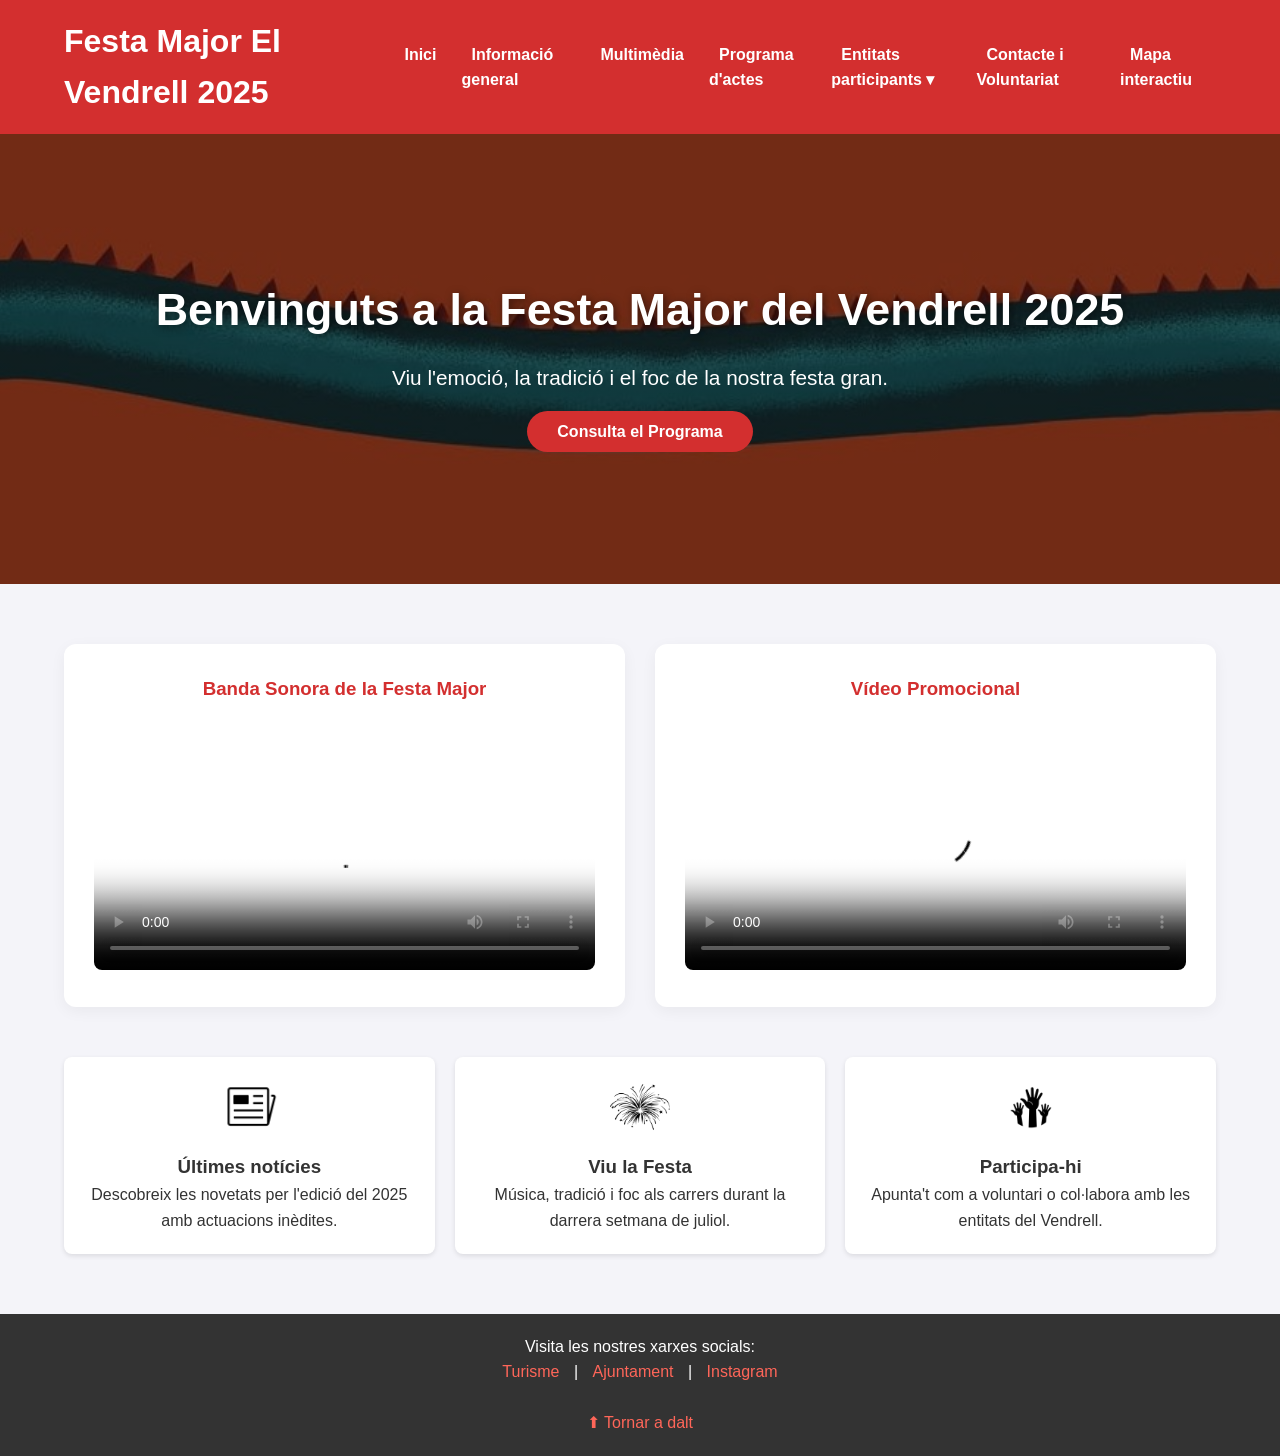
==== index.html @ eaa2d78e "first commit" ====
<!DOCTYPE html>
<html lang="ca">
<head>
    <meta charset="UTF-8">
    <meta name="viewport" content="width=device-width, initial-scale=1.0">
    <title>Festa Major El Vendrell 2025 - Inici</title>
    <link rel="stylesheet" href="css/styles.css">
</head>
<body>

    <header>
        <h1><a href="index.html">Festa Major El Vendrell 2025</a></h1>
        
        <nav>
            <ul>
                <li><a href="index.html">Inici</a></li>
                <li><a href="informacio.html">Informació general</a></li>
                <li><a href="multimedia.html">Multimèdia</a></li>
                <li><a href="programa.html">Programa d'actes</a></li>
                
                <li class="dropdown">
                    <span class="dropdown-text">Entitats participants ▾</span>
                    <ul class="dropdown-content">
                        <li><a href="grups_de_foc.html">Grups de foc</a></li>
                        <li><span class="disabled-link">Seguici popular</span></li>
                        <li><span class="disabled-link">Música</span></li>
                    </ul>
                </li>
                
                <li><a href="contacte.html">Contacte i Voluntariat</a></li>
                <li><a href="mapes.html">Mapa interactiu</a></li>
            </ul>
        </nav>
    </header>

<main>
        <section class="hero">
            <div class="hero-content">
                <h2>Benvinguts a la Festa Major del Vendrell 2025</h2>
                <p>Viu l'emoció, la tradició i el foc de la nostra festa gran.</p>
                <a href="programa.html" class="btn-hero">Consulta el Programa</a>
            </div>
        </section>

        <div class="container">
            <section class="multimedia-home">
                <div class="audio-player-card">
                    <h3>Banda Sonora de la Festa Major</h3>
                    <div class="video-container-mini">
                        <video controls poster="imatge-presentacio.jpg">
                            <source src="videos/5760_video.mp4" type="video/mp4">
                            El teu navegador no suporta el format de vídeo.
                        </video>
                    </div>
    
                </div>

                <div class="video-home-card">
                    <h3>Vídeo Promocional</h3>
                    <div class="video-container-mini">
                        <video controls poster="imatge-presentacio.jpg">
                            <source src="videos/Promo_Festa_Major_Vendrell_2025.mp4" type="video/mp4">
                            El teu navegador no suporta el format de vídeo.
                        </video>
                    </div>
                </div>
            </section>

            <div class="grid-home">
                <div class="card">
                    <img src="images/diari.png" alt="Notícies" class="icona-targeta">
                    <h3>Últimes notícies</h3>
                    <p>Descobreix les novetats per l'edició del 2025 amb actuacions inèdites.</p>
                </div>
                <div class="card">
                    <img src="images/focs_artificials.png" alt="Festa" class="icona-targeta">
                    <h3>Viu la Festa</h3>
                    <p>Música, tradició i foc als carrers durant la darrera setmana de juliol.</p>
                </div>
                <div class="card">
                    <img src="images/voluntari.png" alt="Participa" class="icona-targeta">
                    <h3>Participa-hi</h3>
                    <p>Apunta't com a voluntari o col·labora amb les entitats del Vendrell.</p>
                </div>
            </div>
        </div>
    </main>

    <footer id="footer">
        <p>Visita les nostres xarxes socials:</p>
        <div class="footer-links">
            <a href="https://www.elvendrellturisme.com/">Turisme</a> | <a href="https://www.elvendrell.net/">Ajuntament</a> | <a href="https://www.instagram.com/fmelvendrell/">Instagram</a>
        </div>
        <br>
        <a href="#" class="back-to-top">⬆ Tornar a dalt</a>
    </footer>

</body>
</html>
---- css/styles.css ----
/* ==========================================================================
   FITXER D'ESTILS PRINCIPAL (styles.css)
   Aquest fitxer conté tot el disseny de la pàgina web de la Festa Major.
   S'ha dividit en variables, estils generals, elements comuns (capçalera/peu)
   i els layouts específics (Grid-View) de cada pàgina.
   ========================================================================== */

/* 1. VARIABLES GLOBALS */
/* Ens permeten definir colors i mides un cop i reutilitzar-los. Així és més fàcil fer canvis de disseny globals. */
:root {
    --color-fons: #f4f4f9; /* Color gris clar per al fons general */
    --color-text: #333333; /* Color fosc per al text per a una bona lectura */
    --color-primari: #d32f2f; /* Vermell festiu per destacar elements (capçalera, botons) */
    --color-secundari: #ff6659; /* Vermell més clar per efectes hover (quan el ratolí passa per sobre) */
    --color-blanc: #ffffff;
    --font-principal: 'Arial', sans-serif; /* Tipografia principal llegible */
}

/* 2. RESET I ESTILS BASE */
/* Resetejem els marges per defecte dels navegadors perquè el nostre disseny sigui igual a tot arreu */
* {
    margin: 0;
    padding: 0;
    box-sizing: border-box; /* Assegura que el padding no augmenti l'amplada total de l'element */
}

body {
    font-family: var(--font-principal);
    background-color: var(--color-fons);
    color: var(--color-text);
    line-height: 1.6; /* Interlineat per facilitar la lectura */
}

/* 3. ELEMENTS COMUNS: CAPÇALERA (HEADER) I NAVEGACIÓ */
header {
    background-color: var(--color-primari);
    color: var(--color-blanc);
    padding: 1rem 5%; /* Espai interior dalt/baix i als costats */
    display: flex; /* Utilitzem Flexbox per alinear el logo i el menú horizontalment */
    justify-content: space-between; /* Separem el logo (esquerra) del menú (dreta) */
    align-items: center; /* Centrem verticalment els elements */
}

header h1 a {
    color: var(--color-blanc);
    text-decoration: none; /* Traiem el subratllat del logo-enllaç */
}

nav ul {
    list-style: none; /* Traiem els punts de la llista del menú */
    display: flex; /* Posem els elements del menú en línia horitzontal */
    gap: 15px; /* Espai entre els diferents enllaços del menú */
}

nav ul li a {
    color: var(--color-blanc);
    text-decoration: none;
    font-weight: bold;
    padding: 10px;
    transition: background 0.3s; /* Animació suau en canviar el color de fons */
}

nav ul li a:hover {
    background-color: var(--color-secundari); /* Canvi de color en passar el ratolí */
    border-radius: 5px; /* Vores arrodonides per a l'efecte hover */
}

/* 3.1. MENÚ DESPLEGABLE (DROPDOWN) PER "ENTITATS" */
.dropdown {
    position: relative; /* Necessari per posicionar el submenú en relació a aquest element pare */
}

.dropdown-text {
    cursor: pointer; /* Canvia el cursor a la "maneta" per indicar que es pot interactuar */
    font-weight: bold;
    padding: 10px;
}

.dropdown-content {
    display: none; /* Ocultem el submenú per defecte */
    position: absolute; /* El traiem del flux normal perquè floti per sota de l'element pare */
    top: 100%; /* El col·loquem just sota del text de la capçalera */
    left: 0;
    background-color: var(--color-blanc);
    min-width: 180px; /* Amplada mínima del submenú */
    box-shadow: 0px 8px 16px rgba(0,0,0,0.2); /* Ombra per donar profunditat */
    flex-direction: column; /* Posem els subapartats en columna vertical */
    z-index: 100; /* Ens assegurem que el submenú es mostri per sobre de la resta del contingut */
}

/* Quan passem el cursor sobre l'element '.dropdown', canviem el display del submenú a flex per mostrar-lo */
.dropdown:hover .dropdown-content {
    display: flex; 
}

.dropdown-content li {
    padding: 10px;
    border-bottom: 1px solid #ddd; /* Línia separadora entre subapartats */
}

.dropdown-content li a {
    color: var(--color-text); /* El text dels subapartats serà fosc */
}

.dropdown-content li a:hover {
    background-color: var(--color-fons);
    color: var(--color-primari);
}

.disabled-link {
    color: gray; /* Els apartats on no es pot clicar (Seguici, Música) seran grisos */
    cursor: not-allowed; /* Símbol de prohibit per indicar que no és un enllaç actiu */
}

/* 4. ELEMENTS COMUNS: PEU DE PÀGINA (FOOTER) */
footer {
    background-color: var(--color-text);
    color: var(--color-blanc);
    text-align: center; /* Centrem el contingut del footer */
    padding: 20px;
    margin-top: 40px; /* Espai per separar el footer del contingut de dalt */
}

.footer-links a, .back-to-top {
    color: var(--color-secundari);
    text-decoration: none;
    margin: 0 10px;
}

/* 5. DISSENY RESPONSIVE (MEDIA QUERIES) I GRID-VIEWS ESPECÍFICS PER A CADA PÀGINA */

/* Contenidor global per donar marges a tot el contingut de les pàgines */
.container {
    padding: 20px 5%;
}

/* Totes les graelles comencen dissenyades per a MÒBIL (1 columna) */
.grid-home, .grid-info, .grid-media, .grid-foc, .grid-mapes {
    display: grid; /* Activem el sistema Grid */
    grid-template-columns: 1fr; /* A mòbil, tot ocupa 1 sola columna que agafa tot l'espai (1 franja) */
    gap: 20px; /* Espai entre files/columnes */
    margin-top: 20px;
}

/* Estructura específica d'iframes per centrar-los */
.iframe-container {
    display: flex;
    justify-content: center; /* Centra horitzontalment */
    margin-top: 20px;
    width: 100%;
}

iframe {
    max-width: 100%; /* Assegura que iframes no sobresurtin de la pantalla a mòbil */
    border: none; /* Elimina la vora per defecte */
}

/* Components individuals dins les graelles */
.card {
    background-color: var(--color-blanc);
    padding: 20px;
    border-radius: 8px; /* Cantons arrodonits */
    box-shadow: 0 2px 5px rgba(0,0,0,0.1);
}
.card img {
    width: 100%; /* Les imatges ocupen tot l'ample de la seva caixa */
    border-radius: 5px;
    margin-top: 10px;
}

/* PUNT DE RUPTURA 1: TAULETES (Mínim 768px) */
/* Quan la pantalla és igual o més gran de 768px, apliquem aquestes regles */
@media (min-width: 768px) {
    
    /* Pàgina Informació: Passem a 2 columnes (una petita d'1fr i una gran de 2fr) */
    .grid-info {
        grid-template-columns: 1fr 2fr; 
    }

    /* Pàgina Multimèdia: Passem a 2 columnes per encabir millor les fotos */
    .grid-media {
        grid-template-columns: repeat(2, 1fr);
    }
    
    /* El menú de navegació de la capçalera segueix bé per tauletes, no cal modificar-lo gaire, però podríem ajustar espais */
}

/* PUNT DE RUPTURA 2: ESCRIPTORI (Mínim 1024px) */
/* Quan la pantalla és igual o més gran de 1024px, aprofitem l'espai complet */
@media (min-width: 1024px) {
    
    /* Pàgina Home: Presentació gran dalt i 3 seccions a baix */
    .grid-home {
        grid-template-columns: repeat(3, 1fr); /* 3 columnes idèntiques */
    }

    /* Pàgina Multimèdia: Graella completa de 4 columnes d'imatges */
    .grid-media {
        grid-template-columns: repeat(4, 1fr);
    }

    /* Pàgina Entitats (Grups de Foc): 3 columnes per a les 3 entitats */
    .grid-foc {
        grid-template-columns: repeat(3, 1fr);
    }

    /* Pàgina Mapes: Layout amb barra lateral (sidebar). Una secció principal gran (3 parts) i una barra lateral (1 part) */
    .grid-mapes {
        grid-template-columns: 3fr 1fr;
    }
}

/* Comportament del menú en dispositius molt petits (mòbils inferiors a 600px) */
@media (max-width: 600px) {
    header {
        flex-direction: column; /* Apilem el logo i el menú verticalment en mòbils */
        text-align: center;
    }
    nav ul {
        flex-direction: column; /* El menú es torna vertical */
        width: 100%;
        margin-top: 15px;
    }
    .dropdown-content {
        position: static; /* El submenú empeny el contingut cap a baix, no flota per sobre */
        box-shadow: none; /* Traiem l'ombra per netejar el disseny */
    }
}

/* ==========================================================================
   AJUSTOS PER AL PEU DE PÀGINA FIX A BAIX I VÍDEO
   ========================================================================== */

/* Modifiquem el body per utilitzar Flexbox vertical */
body {
    display: flex;
    flex-direction: column;
    min-height: 100vh; /* El cos ocuparà com a mínim tota l'alçada de la finestra */
    margin: 0;
}

/* El main s'estendrà per ocupar tot l'espai disponible */
main {
    flex: 1; 
}

/* Estils per al contenidor del vídeo */
.video-container {
    max-width: 1200px;
    margin: 20px auto;
    padding: 0 5%;
    text-align: center;
}

.video-container video, 
.video-container iframe {
    width: 100%;
    height: auto;
    aspect-ratio: 16 / 9; /* Manté la proporció panoràmica */
    border-radius: 8px;
    box-shadow: 0 4px 10px rgba(0,0,0,0.2);
}

/* ==========================================================================
   MODIFICACIONS PER A LES TARGETES DE L'INICI
   ========================================================================== */

/* 1. Centrar el text només a les targetes de la pàgina principal */
.grid-home .card {
    text-align: center;
}

/* 2. Donar un format específic a les icones superiors perquè no ocupin el 100% de l'amplada */
.card img.icona-targeta {
    width: 60px; /* Pots fer aquest número més gran o més petit segons la mida que vulguis */
    height: auto;
    margin: 0 auto 15px auto; /* Aquest marge (auto als costats) és el que centra la imatge */
    display: block; /* Obligatori perquè el marge automàtic funcioni en una imatge */
    border-radius: 0; /* Traiem els cantons arrodonits per defecte si la icona ja té el seu propi format */
}

/* ==========================================================================
   ESTILS PER A LA PÀGINA D'INFORMACIÓ (EFECTE PARALLAX)
   ========================================================================== */

/* Estils per als blocs de text */
.seccio-text {
    padding: 60px 5%; /* Molt espai a dalt i a baix perquè respiri */
    background-color: var(--color-fons);
    text-align: center;
    max-width: 1200px; /* Limitem l'amplada perquè el text no es faci pesat de llegir */
    margin: 0 auto; /* Centrem el bloc de text al mig de la pantalla */
}

.seccio-text h2, .seccio-text h3 {
    margin-bottom: 20px;
    color: var(--color-primari);
}

.seccio-text p {
    margin-bottom: 15px;
    font-size: 1.1rem;
}

/* La classe "màgica" per a l'efecte de la imatge que es queda fixa */
.seccio-parallax {
    /* El truc: la imatge de fons no es mou en fer scroll */
    background-attachment: fixed;
    /* Centrem la imatge */
    background-position: center;
    /* Evitem que es repeteixi com un mosaic */
    background-repeat: no-repeat;
    /* Fem que la imatge cobreixi sempre tot l'espai sense deformar-se */
    background-size: cover;
    /* Alçada mínima perquè es vegi un bon tros d'imatge */
    min-height: 400px; 
}

/* Assignem imatges diferents a cada secció. 
   IMPORTANT: Canvia la URL per la ruta real de les teves fotos */
.fons-historia-1 {
    /* Exemple amb una foto temporal */
    background-image: url('../images/fons_ball.png'); 
}

.fons-historia-2 {
    /* Exemple amb una foto temporal */
    background-image: url('../images/fons_castells.png'); 
}

.fons-historia-3 {
    /* Exemple amb una foto temporal */
    background-image: url('../images/fons_diables.png'); 
}

/* ==========================================================================
   ESTILS PER A LA GALERIA COLLAGE (MASONRY)
   ========================================================================== */

/* Contenidor principal del collage */
.collage-galeria {
    /* Usem columnes per crear l'efecte collage fàcilment */
    column-count: 1; /* En mòbil, posem només 1 columna */
    column-gap: 15px; /* Espai horitzontal entre les columnes */
    margin-top: 30px;
}

/* Cada targeta d'imatge */
.collage-item {
    /* MOLT IMPORTANT: Evita que una imatge es talli per la meitat entre dues columnes */
    break-inside: avoid; 
    margin-bottom: 15px; /* Espai vertical entre les imatges de la mateixa columna */
    border-radius: 8px; /* Cantons arrodonits per fer-ho elegant */
    overflow: hidden; 
    box-shadow: 0 4px 8px rgba(0,0,0,0.15); /* Una ombra suau per donar profunditat */
    
    /* Afegim un petit efecte d'animació per fer-ho més modern */
    transition: transform 0.3s ease, box-shadow 0.3s ease;
}

/* Efecte en passar el ratolí per sobre la foto */
.collage-item:hover {
    transform: scale(1.03); /* La imatge es fa una miqueta més gran */
    box-shadow: 0 8px 16px rgba(0,0,0,0.3); /* L'ombra es fa més gran per donar sensació de flotar */
    cursor: pointer;
}

/* Assegurem que la imatge encaixa perfectament a la seva targeta */
.collage-item img {
    width: 100%;
    height: auto;
    display: block; /* Elimina un petit marge inferior que posen els navegadors per defecte */
}

/* Punts de ruptura (Responsive) per afegir columnes a pantalles més grans */

@media (min-width: 600px) {
    .collage-galeria {
        column-count: 2; /* 2 columnes a tauletes */
    }
}

@media (min-width: 1024px) {
    .collage-galeria {
        column-count: 3; /* 3 columnes en ordinadors d'escriptori */
    }
}

@media (min-width: 1400px) {
    .collage-galeria {
        column-count: 4; /* 4 columnes en pantalles panoràmiques molt grans */
    }
}

/* ==========================================================================
   EFECTE LIGHTBOX (AMPLIAR IMATGES SENSE JAVASCRIPT)
   ========================================================================== */

/* L'enllaç fosc que ocupa tota la pantalla, ocult per defecte */
.lightbox {
    display: none; /* Amagat per defecte */
    position: fixed; /* Es queda fix a la pantalla encara que facis scroll */
    z-index: 1000; /* Ens assegurem que quedi per sobre de la capçalera i la resta */
    top: 0; 
    left: 0; 
    width: 100%; 
    height: 100%;
    background-color: rgba(0, 0, 0, 0.85); /* Fons negre semitransparent */
}

/* EL TRUC MÀGIC: Quan l'ID de l'element coincideix amb la URL (ex: #img1), es mostra */
.lightbox:target {
    display: flex; /* Activem flexbox per centrar-ho fàcilment */
    justify-content: center; /* Centrem horitzontalment */
    align-items: center; /* Centrem verticalment */
}

/* La imatge ampliada a dins del lightbox */
.lightbox img {
    max-width: 90%; /* Que no toqui les vores laterals de la pantalla */
    max-height: 90vh; /* Que no toqui dalt ni baix (vh = viewport height) */
    box-shadow: 0 0 25px rgba(0,0,0,0.8); /* Ombra pronunciada */
    border-radius: 5px;
    border: 3px solid white; /* Un marc blanc prim com les fotos antigues */
    cursor: zoom-out; /* Canvia el cursor a una lupa amb un signe menys per indicar que es tancarà */
}

/* Evitem que l'enllaç de la foto petita mostri el subratllat blau per defecte */
.collage-item a {
    display: block;
    text-decoration: none;
}

/* ==========================================================================
   SISTEMA DE CARPETES (CSS TABS HACK)
   ========================================================================== */

/* 1. Amaguem els controls rodons per defecte de l'HTML */
input[name="dia-festa"] {
    display: none;
}

/* 2. Graella per a les carpetes */
.carpetes-container {
    display: grid;
    /* Això fa que les carpetes s'adaptin a la pantalla de 1 a 4 columnes automàticament */
    grid-template-columns: repeat(auto-fit, minmax(200px, 1fr));
    gap: 15px;
    margin-bottom: 40px;
}

/* 3. Disseny individual de cada carpeta */
.carpeta {
    position: relative;
    display: flex;
    align-items: center;
    justify-content: center;
    height: 120px;
    background-size: cover;
    background-position: center;
    border-radius: 10px;
    color: white;
    text-align: center;
    cursor: pointer;
    overflow: hidden;
    transition: transform 0.3s ease, box-shadow 0.3s ease;
    box-shadow: 0 4px 6px rgba(0,0,0,0.1);
}

/* Filtre fosc sobre la imatge de la carpeta perquè el títol es llegeixi bé */
.carpeta::before {
    content: "";
    position: absolute;
    top: 0; left: 0; right: 0; bottom: 0;
    background-color: rgba(0, 0, 0, 0.5); /* Canvia el 0.5 a més alt per fer-ho més fosc */
    transition: background-color 0.3s;
}

.carpeta h3 {
    position: relative; /* Posem el text per sobre del filtre fosc */
    z-index: 1;
    text-shadow: 1px 1px 3px black;
    pointer-events: none; /* Evita errors al clicar el text en lloc de la carpeta */
}

/* Efecte en passar el ratolí */
.carpeta:hover {
    transform: translateY(-5px);
    box-shadow: 0 8px 15px rgba(0,0,0,0.2);
}
.carpeta:hover::before {
    background-color: rgba(0, 0, 0, 0.3); /* S'aclareix una mica en fer hover */
}

/* 4. Assignar la imatge de fons de cada carpeta (canvia les rutes per les teves fotos) */
.fons-jaume  { background-image: url('../images/jaume/jaume_1.jpg'); }
.fons-anna   { background-image: url('../images/anna/anna_1.jpg'); }
.fons-anneta { background-image: url('../images/anneta/anneta_1.jpg'); }
.fons-gos    { background-image: url('../images/gos/gos_1.jpg'); }

/* 5. LÒGICA VISUAL: Com reacciona la carpeta seleccionada */
#tab-jaume:checked ~ .carpetes-container .fons-jaume,
#tab-anna:checked ~ .carpetes-container .fons-anna,
#tab-anneta:checked ~ .carpetes-container .fons-anneta,
#tab-gos:checked ~ .carpetes-container .fons-gos {
    border: 4px solid var(--color-primari); /* Marc vermell indicant que està oberta */
    transform: scale(1.03); /* Es fa una mica més gran */
    box-shadow: 0 10px 20px rgba(0,0,0,0.3);
}

/* ==========================================================================
   LÒGICA DE LES GALERIES
   ========================================================================== */

/* Amaguem totes les galeries per defecte */
.galeria-content {
    display: none; 
    /* Petita animació d'aparició (fade-in) */
    animation: fadeIn 0.5s ease-in-out; 
}

@keyframes fadeIn {
    from { opacity: 0; transform: translateY(10px); }
    to { opacity: 1; transform: translateY(0); }
}

/* LÒGICA FUNCIONAL: Quan un botó està marcat, mostrem el seu contingut */
#tab-jaume:checked ~ .galeries-wrapper #content-jaume,
#tab-anna:checked ~ .galeries-wrapper #content-anna,
#tab-anneta:checked ~ .galeries-wrapper #content-anneta,
#tab-gos:checked ~ .galeries-wrapper #content-gos {
    display: block; 
}

/* ==========================================================================
   ESTILS PÀGINA PROGRAMA (ESTÈTICA PROFESSIONAL)
   ========================================================================== */

.programa-intro {
    text-align: center;
    margin-bottom: 50px;
    max-width: 700px;
    margin-left: auto;
    margin-right: auto;
}

.programa-intro h2 {
    font-size: 2.5rem;
    color: var(--color-primari);
    margin-bottom: 10px;
}

/* Disseny de la targeta de descàrrega */
.download-section {
    margin-bottom: 60px;
}

.download-card {
    background-color: white;
    border-left: 6px solid var(--color-primari);
    padding: 35px;
    border-radius: 12px;
    display: flex;
    justify-content: space-between;
    align-items: center;
    box-shadow: 0 10px 30px rgba(0,0,0,0.08);
    transition: transform 0.3s ease;
}

.download-card:hover {
    transform: translateY(-5px);
}

.download-text h3 {
    margin-bottom: 8px;
    color: var(--color-text);
}

.download-text p {
    color: #666;
    max-width: 500px;
}

/* Botó de descàrrega professional */
.btn-download {
    background-color: var(--color-primari);
    color: white !important;
    padding: 18px 30px;
    text-decoration: none;
    border-radius: 50px;
    font-weight: bold;
    display: flex;
    align-items: center;
    gap: 12px;
    transition: all 0.3s ease;
    box-shadow: 0 4px 15px rgba(211, 47, 47, 0.3);
}

.btn-download:hover {
    background-color: var(--color-secundari);
    transform: scale(1.05);
    box-shadow: 0 6px 20px rgba(211, 47, 47, 0.4);
}

.btn-download .icon {
    font-size: 1.4rem;
}

/* Títol de secció amb subratllat estilitzat */
.section-title {
    text-align: center;
    margin-bottom: 30px;
}

.underline {
    width: 60px;
    height: 4px;
    background-color: var(--color-primari);
    margin: 10px auto;
    border-radius: 2px;
}

.calendar-wrapper {
    background: white;
    padding: 15px;
    border-radius: 12px;
    box-shadow: 0 5px 20px rgba(0,0,0,0.05);
}

/* Adaptabilitat per a mòbils */
@media (max-width: 768px) {
    .download-card {
        flex-direction: column;
        text-align: center;
        gap: 25px;
        padding: 30px 20px;
    }
    
    .programa-intro h2 {
        font-size: 2rem;
    }
}

/* ==========================================================================
   ESTILS GRUPS DE FOC (10 BÈSTIES)
   ========================================================================== */

.foc-header {
    text-align: center;
    margin-bottom: 40px;
}

.foc-header h2 {
    font-size: 2.2rem;
    color: var(--color-primari);
}

/* Graella adaptativa professional */
.grid-foc-professional {
    display: grid;
    grid-template-columns: repeat(auto-fill, minmax(280px, 1fr));
    gap: 30px;
    max-width: 1200px;
    margin: 0 auto;
}

/* Disseny de la targeta de la bèstia */
.card-bestia {
    background: white;
    border-radius: 12px;
    overflow: hidden;
    box-shadow: 0 4px 15px rgba(0,0,0,0.05);
    transition: all 0.3s ease;
    display: flex;
    flex-direction: column;
    border: 1px solid #eee;
}

.card-bestia:hover {
    transform: translateY(-8px);
    box-shadow: 0 12px 25px rgba(211, 47, 47, 0.15);
    border-color: var(--color-primari);
}

/* Contenidor de la imatge amb zoom */
.card-img {
    height: 200px;
    overflow: hidden;
}

.card-img img {
    width: 100%;
    height: 100%;
    object-fit: cover; /* Això fa que totes les fotos encaixin perfectament sense deformar-se */
    transition: transform 0.5s ease;
}

.card-bestia:hover .card-img img {
    transform: scale(1.1);
}

/* Cos de la targeta */
.card-body {
    padding: 20px;
    text-align: center;
    flex-grow: 1;
}

.card-body h3 {
    margin-bottom: 12px;
    font-size: 1.3rem;
    color: var(--color-text);
    position: relative;
    padding-bottom: 8px;
}

.card-body h3::after {
    content: "";
    position: absolute;
    bottom: 0;
    left: 50%;
    transform: translateX(-50%);
    width: 40px;
    height: 2px;
    background-color: var(--color-primari);
}

.card-body p {
    font-size: 0.95rem;
    color: #555;
    line-height: 1.5;
}

/* Ajustos per a mòbils */
@media (max-width: 600px) {
    .grid-foc-professional {
        grid-template-columns: 1fr;
        padding: 0 10px;
    }
}

/* ==========================================================================
   ESTILS PÀGINA D'INICI PROFESSIONAL
   ========================================================================== */

/* 1. SECCIÓ HERO (Capçalera impactant) */
.hero {
    background: linear-gradient(rgba(0, 0, 0, 0.6), rgba(0, 0, 0, 0.6)), 
                url('../images/fons-hero.jpg') no-repeat center center/cover;
    height: 450px;
    display: flex;
    align-items: center;
    justify-content: center;
    text-align: center;
    color: white;
    margin-bottom: 40px;
}

.hero-content h2 {
    font-size: 2.8rem;
    margin-bottom: 15px;
    text-shadow: 2px 2px 8px rgba(0,0,0,0.5);
}

.hero-content p {
    font-size: 1.3rem;
    margin-bottom: 25px;
}

.btn-hero {
    background-color: var(--color-primari);
    color: white;
    padding: 12px 30px;
    text-decoration: none;
    border-radius: 50px;
    font-weight: bold;
    transition: background 0.3s ease;
}

.btn-hero:hover {
    background-color: var(--color-secundari);
}

/* 2. LAYOUT MULTIMÈDIA (Àudio i Vídeo de costat) */
.multimedia-home {
    display: grid;
    grid-template-columns: 1fr 1fr;
    gap: 30px;
    margin-bottom: 50px;
}

.audio-player-card, .video-home-card {
    background: white;
    padding: 30px;
    border-radius: 12px;
    box-shadow: 0 4px 15px rgba(0,0,0,0.05);
    text-align: center;
}

.audio-player-card h3, .video-home-card h3 {
    margin-bottom: 15px;
    color: var(--color-primari);
}

/* Estil del reproductor d'àudio */
audio {
    width: 100%;
    margin-top: 15px;
    filter: sepia(20%) saturate(70%) grayscale(100%) contrast(99%) invert(12%); /* Opcional: per donar-li un to més fosc i elegant */
}

.video-container-mini video {
    width: 100%;
    border-radius: 8px;
}

/* Ajustos per a mòbils */
@media (max-width: 850px) {
    .multimedia-home {
        grid-template-columns: 1fr;
    }
    .hero-content h2 {
        font-size: 2rem;
    }
}

/* ==========================================================================
   PORTADA DE L'ÀUDIO I FONS HERO
   ========================================================================== */

/* 1. Estils per a la portada de la cançó */
.audio-cover-container {
    margin-top: 20px;
    display: flex;
    justify-content: center;
}

.audio-cover {
    max-width: 200px; /* Mida recomanada per a la portada */
    width: 100%;
    height: auto;
    border-radius: 8px;
    box-shadow: 0 4px 12px rgba(0,0,0,0.15);
    transition: transform 0.3s ease;
}

.audio-cover:hover {
    transform: scale(1.05); /* Petit efecte de zoom en passar el ratolí */
}

/* 2. Secció Hero (el títol amb imatge de fons) */
/* He actualitzat aquesta part perquè puguis posar la teva imatge fàcilment */
.hero {
    /* El gradient rgba(0,0,0,0.5) serveix per enfosquir la foto i que el text blanc es llegeixi millor */
    background: linear-gradient(rgba(0, 0, 0, 0.5), rgba(0, 0, 0, 0.5)), 
                url('../images/cos_caramot.jpg') no-repeat center center/cover;
    height: 450px;
    display: flex;
    align-items: center;
    justify-content: center;
    text-align: center;
    color: white;
    margin-bottom: 40px;
}

/* ==========================================================================
   ESTILS PÀGINA CONTACTE (PROFESSIONAL)
   ========================================================================== */

.contacte-header {
    text-align: center;
    margin-bottom: 40px;
}

.contacte-header h2 {
    font-size: 2.2rem;
    color: var(--color-primari);
}

/* Graella de dues columnes per a contacte */
.grid-contacte-professional {
    display: grid;
    grid-template-columns: 1fr 1.5fr; /* La columna del formulari és una mica més ampla */
    gap: 40px;
    max-width: 1200px;
    margin: 0 auto;
}

/* Targetes de contingut */
.info-card, .form-card {
    background: white;
    padding: 35px;
    border-radius: 12px;
    box-shadow: 0 4px 15px rgba(0,0,0,0.05);
}

.info-card h3, .form-card h3 {
    color: var(--color-primari);
    margin-bottom: 20px;
    border-bottom: 2px solid #f4f4f9;
    padding-bottom: 10px;
}

/* Llista de dades de contacte */
.llista-contacte {
    list-style: none;
    padding: 0;
}

.llista-contacte li {
    display: flex;
    gap: 15px;
    margin-bottom: 25px;
    align-items: flex-start;
}

.llista-contacte .icon {
    font-size: 1.5rem;
    background: #fdf2f2;
    padding: 10px;
    border-radius: 50%;
    line-height: 1;
}

.llista-contacte a {
    color: var(--color-primari);
    text-decoration: none;
}

/* Secció xarxes socials dins la targeta */
.social-contacte {
    margin-top: 30px;
    padding-top: 20px;
    border-top: 1px solid #eee;
}

.social-icons-box {
    display: flex;
    gap: 10px;
    margin-top: 10px;
}

.social-icons-box a {
    background: var(--color-text);
    color: white;
    width: 40px;
    height: 40px;
    display: flex;
    align-items: center;
    justify-content: center;
    border-radius: 5px;
    text-decoration: none;
    font-weight: bold;
    font-size: 0.8rem;
    transition: background 0.3s;
}

.social-icons-box a:hover {
    background: var(--color-primari);
}

/* Iframe del formulari adaptat */
.iframe-container-contacte {
    margin-top: 20px;
    border-radius: 8px;
    overflow: hidden;
    border: 1px solid #eee;
}

/* Responsivitat per a tauletes i mòbils */
@media (max-width: 900px) {
    .grid-contacte-professional {
        grid-template-columns: 1fr; /* Una sola columna en pantalles petites */
    }
    
    .info-card {
        order: 2; /* Posem les dades a sota del formulari en mòbil */
    }
}
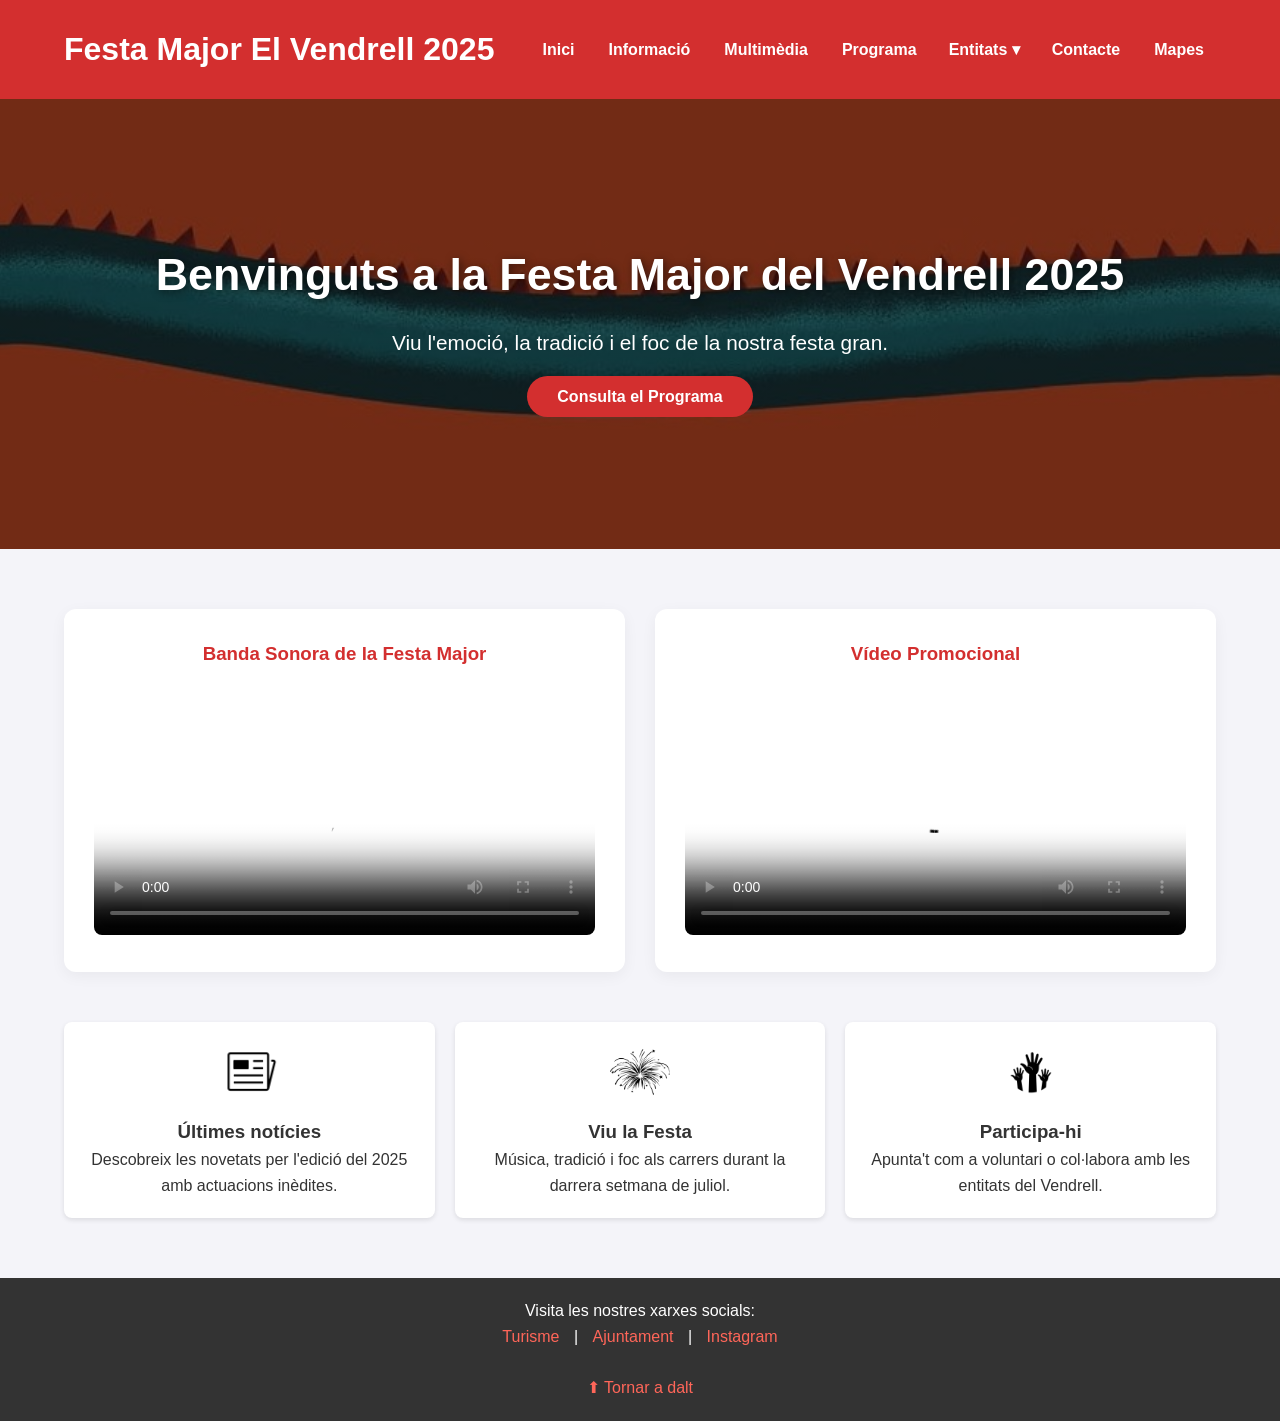
==== commit 9ce955c3: "Nova capçalera" ====
--- a/index.html
+++ b/index.html
@@ -8,30 +8,27 @@
 </head>
 <body>
 
-    <header>
-        <h1><a href="index.html">Festa Major El Vendrell 2025</a></h1>
-        
-        <nav>
-            <ul>
-                <li><a href="index.html">Inici</a></li>
-                <li><a href="informacio.html">Informació general</a></li>
-                <li><a href="multimedia.html">Multimèdia</a></li>
-                <li><a href="programa.html">Programa d'actes</a></li>
-                
-                <li class="dropdown">
-                    <span class="dropdown-text">Entitats participants ▾</span>
-                    <ul class="dropdown-content">
-                        <li><a href="grups_de_foc.html">Grups de foc</a></li>
-                        <li><span class="disabled-link">Seguici popular</span></li>
-                        <li><span class="disabled-link">Música</span></li>
-                    </ul>
-                </li>
-                
-                <li><a href="contacte.html">Contacte i Voluntariat</a></li>
-                <li><a href="mapes.html">Mapa interactiu</a></li>
-            </ul>
-        </nav>
-    </header>
+<header>
+    <h1><a href="index.html">Festa Major El Vendrell 2025</a></h1>
+    <nav>
+        <ul>
+            <li><a href="index.html">Inici</a></li>
+            <li><a href="informacio.html">Informació</a></li>
+            <li><a href="multimedia.html">Multimèdia</a></li>
+            <li><a href="programa.html">Programa</a></li>
+            <li class="dropdown">
+                <span class="dropdown-text">Entitats ▾</span>
+                <ul class="dropdown-content">
+                    <li><a href="grups_de_foc.html">Grups de foc</a></li>
+                    <li><span class="disabled-link">Seguici popular</span></li>
+                    <li><span class="disabled-link">Música</span></li>
+                </ul>
+            </li>
+            <li><a href="contacte.html">Contacte</a></li>
+            <li><a href="mapes.html">Mapes</a></li>
+        </ul>
+    </nav>
+</header>
 
 <main>
         <section class="hero">
--- a/css/styles.css
+++ b/css/styles.css
@@ -977,3 +977,85 @@
         order: 2; /* Posem les dades a sota del formulari en mòbil */
     }
 }
+
+/* ==========================================================================
+   CAPÇALERA RESPONSIVE I CENTRADA
+   ========================================================================== */
+
+header {
+    background-color: var(--color-primari);
+    color: var(--color-blanc);
+    padding: 1.5rem 5%;
+    display: flex;
+    flex-direction: column; /* Per defecte els apilem per centrar-ho tot */
+    align-items: center;    /* Centratge horitzontal de logo i nav */
+    gap: 20px;              /* Espai entre logo i menú */
+}
+
+/* En pantalles grans (ordinador), tornem a la disposició horitzontal */
+@media (min-width: 1024px) {
+    header {
+        flex-direction: row;
+        justify-content: space-between;
+    }
+}
+
+header h1 a {
+    color: var(--color-blanc);
+    text-decoration: none;
+    text-align: center;
+    display: block;
+}
+
+/* Navegació */
+nav ul {
+    list-style: none;
+    display: flex;
+    flex-wrap: wrap;       /* Permet que els elements saltin de línia si no caben */
+    justify-content: center; /* Centra els elements del menú */
+    align-items: center;
+    gap: 10px;
+    padding: 0;
+}
+
+nav ul li {
+    text-align: center;    /* Centra el text dins de cada element */
+}
+
+nav ul li a {
+    color: var(--color-blanc);
+    text-decoration: none;
+    font-weight: bold;
+    padding: 8px 12px;
+    display: block;        /* Perquè el padding funcioni bé i el centratge sigui real */
+    transition: background 0.3s;
+}
+
+/* AJUST PER A MÒBILS (Compressió total) */
+@media (max-width: 600px) {
+    header {
+        padding: 1rem 2%;
+    }
+    
+    nav ul {
+        flex-direction: column; /* Comprimim el menú en una columna */
+        width: 100%;
+        gap: 5px;
+    }
+
+    nav ul li {
+        width: 100%;
+        border-bottom: 1px solid rgba(255,255,255,0.1); /* Línia subtil de separació */
+    }
+
+    nav ul li:last-child {
+        border-bottom: none;
+    }
+
+    .dropdown-content {
+        position: static;   /* El submenú apareix dins del flux, comprimit */
+        width: 100%;
+        box-shadow: none;
+        background-color: rgba(0,0,0,0.1);
+    }
+}
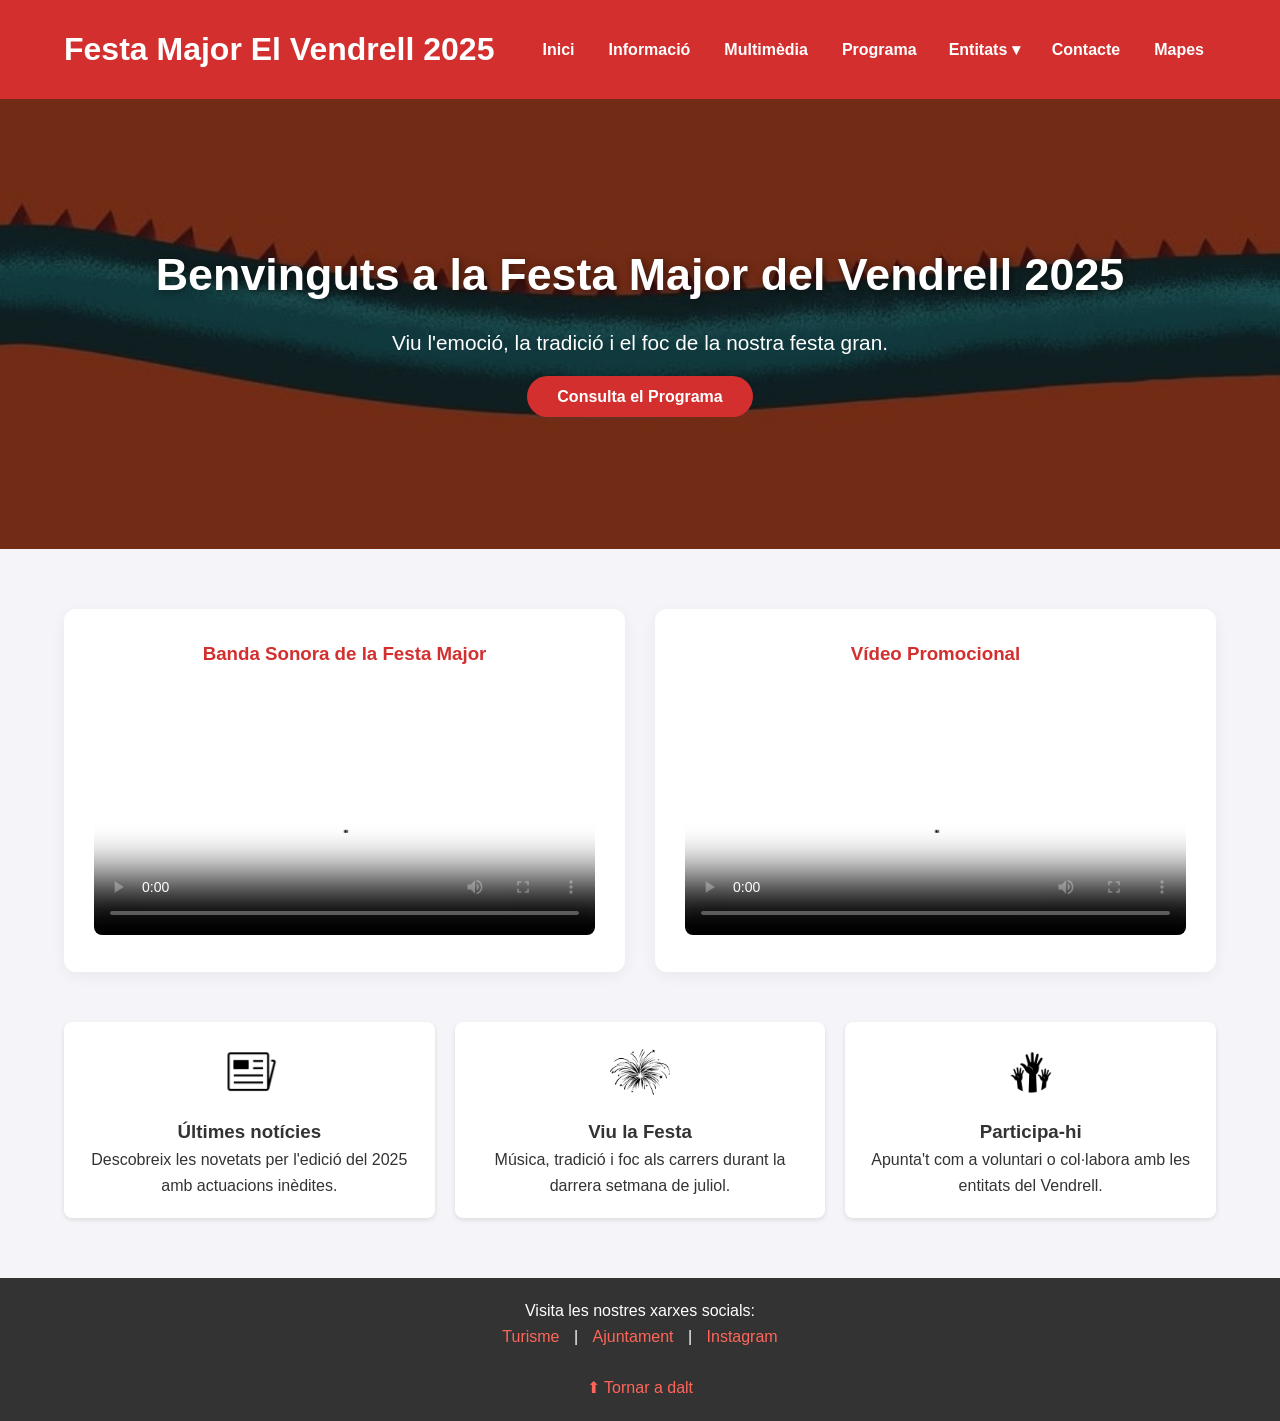
==== commit c5b08ac2: "Header Hamburguesa" ====
--- a/index.html
+++ b/index.html
@@ -10,7 +10,16 @@
 
 <header>
     <h1><a href="index.html">Festa Major El Vendrell 2025</a></h1>
-    <nav>
+    
+    <input type="checkbox" id="menu-toggle" class="menu-checkbox">
+    
+    <label for="menu-toggle" class="hamburger">
+        <span></span>
+        <span></span>
+        <span></span>
+    </label>
+
+    <nav class="menu-nav">
         <ul>
             <li><a href="index.html">Inici</a></li>
             <li><a href="informacio.html">Informació</a></li>
--- a/css/styles.css
+++ b/css/styles.css
@@ -1058,4 +1058,83 @@
         box-shadow: none;
         background-color: rgba(0,0,0,0.1);
     }
+}
+
+/* ==========================================================================
+   MENÚ HAMBURGUESA (SENSE JAVASCRIPT)
+   ========================================================================== */
+
+/* 1. Amaguem el checkbox i l'icona per defecte (Ordinador) */
+.menu-checkbox {
+    display: none;
+}
+
+.hamburger {
+    display: none; /* No es veu en pantalles grans */
+    cursor: pointer;
+    flex-direction: column;
+    gap: 5px;
+}
+
+/* Dibuixem les tres ralles de l'hamburguesa */
+.hamburger span {
+    display: block;
+    width: 25px;
+    height: 3px;
+    background-color: var(--color-blanc);
+    border-radius: 3px;
+    transition: 0.3s;
+}
+
+/* 2. AJUSTOS PER A MÒBIL (Punt de ruptura 768px o 600px) */
+@media (max-width: 768px) {
+    header {
+        position: relative;
+        flex-direction: row; /* Logo i Hamburguesa a la mateixa línia */
+        justify-content: space-between;
+    }
+
+    .hamburger {
+        display: flex; /* Mostrem l'hamburguesa */
+    }
+
+    /* Amaguem el menú de navegació per defecte a mòbil */
+    .menu-nav {
+        display: none;
+        position: absolute;
+        top: 100%; /* Just sota la capçalera */
+        left: 0;
+        width: 100%;
+        background-color: var(--color-primari);
+        z-index: 1000;
+        padding: 20px 0;
+        box-shadow: 0 10px 20px rgba(0,0,0,0.2);
+    }
+
+    .menu-nav ul {
+        flex-direction: column;
+        align-items: center;
+        width: 100%;
+    }
+
+    .menu-nav ul li {
+        width: 100%;
+        text-align: center;
+    }
+
+    /* EL TRUC: Si el checkbox està marcat, mostrem el menú */
+    .menu-checkbox:checked ~ .menu-nav {
+        display: block;
+    }
+
+    /* Opcional: Animació de l'hamburguesa (es creua en forma de X) */
+    .menu-checkbox:checked ~ .hamburger span:nth-child(1) {
+        transform: translateY(8px) rotate(45deg);
+    }
+    .menu-checkbox:checked ~ .hamburger span:nth-child(2) {
+        opacity: 0;
+    }
+    .menu-checkbox:checked ~ .hamburger span:nth-child(3) {
+        transform: translateY(-8px) rotate(-45deg);
+    }
 }
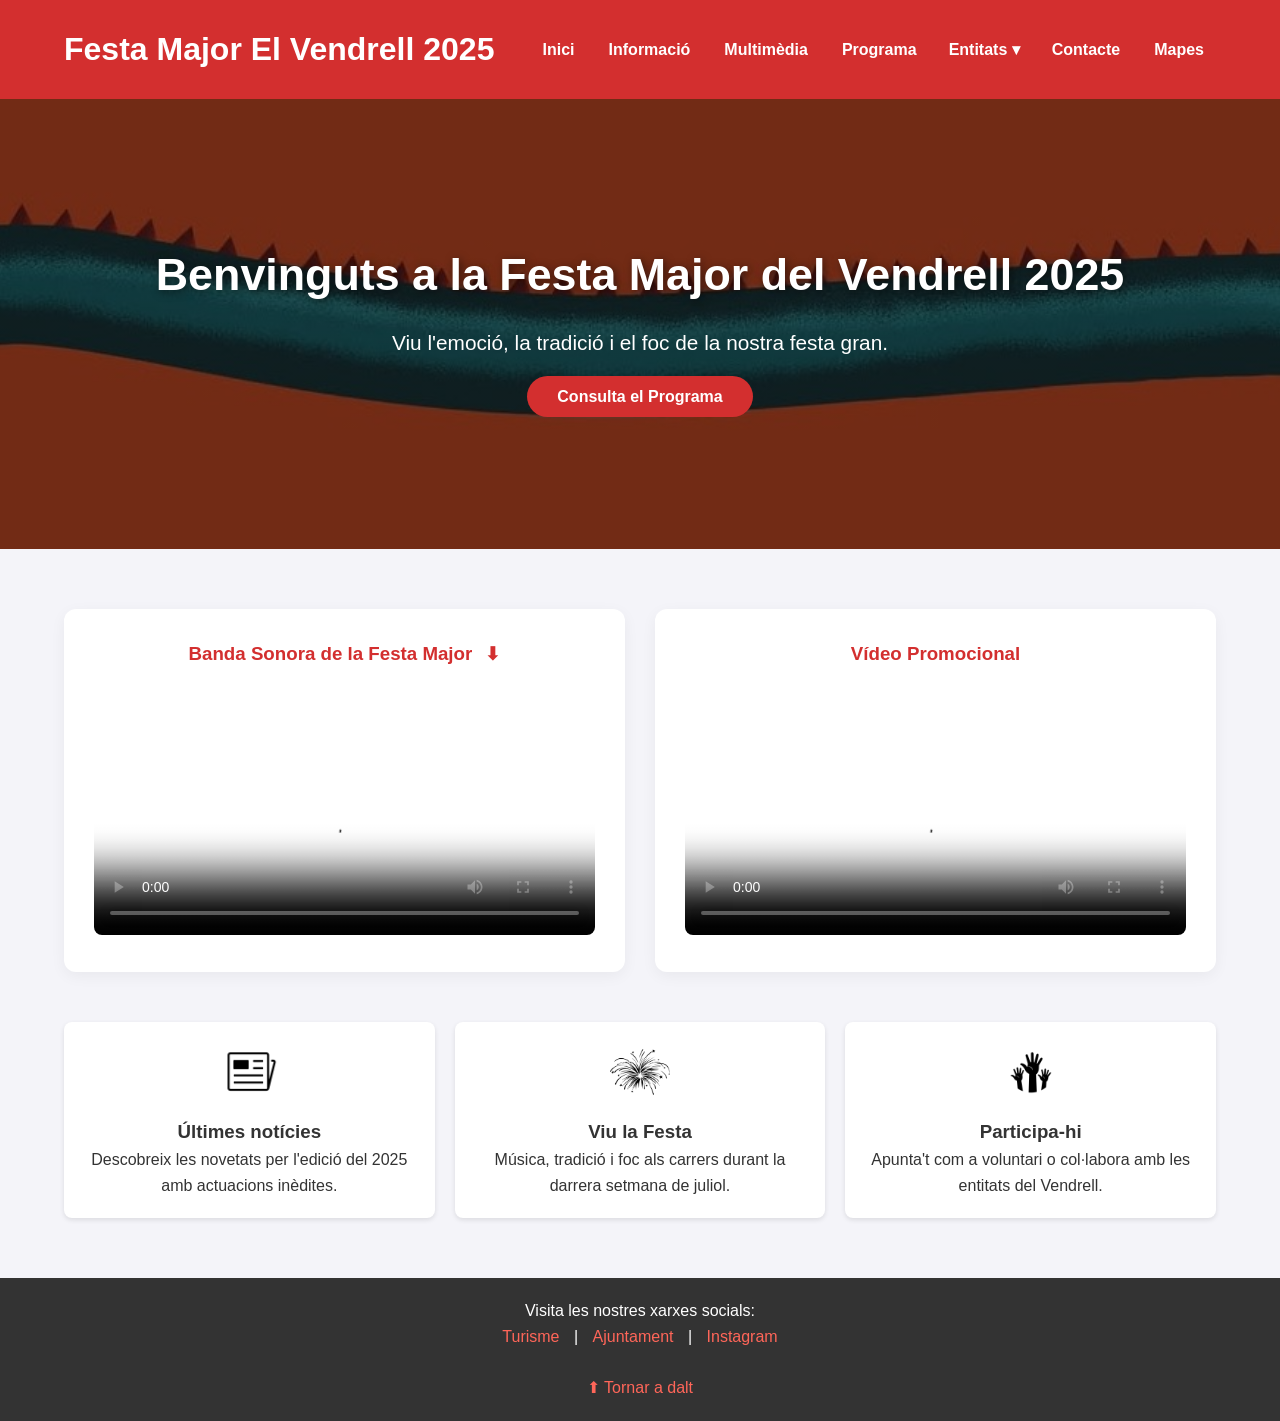
==== commit f87ea984: "5760 descarregar" ====
--- a/index.html
+++ b/index.html
@@ -51,7 +51,9 @@
         <div class="container">
             <section class="multimedia-home">
                 <div class="audio-player-card">
-                    <h3>Banda Sonora de la Festa Major</h3>
+                    <h3>Banda Sonora de la Festa Major
+                        <a href="music/5760.m4a" download class="download-icon-title" title="Descarregar banda sonora">⬇</a>
+                    </h3>
                     <div class="video-container-mini">
                         <video controls poster="imatge-presentacio.jpg">
                             <source src="videos/5760_video.mp4" type="video/mp4">
--- a/css/styles.css
+++ b/css/styles.css
@@ -1137,4 +1137,24 @@
     .menu-checkbox:checked ~ .hamburger span:nth-child(3) {
         transform: translateY(-8px) rotate(-45deg);
     }
+}
+
+/* ==========================================================================
+   ICONA DE DESCÀRREGA AL TÍTOL
+   ========================================================================== */
+
+.download-icon-title {
+    text-decoration: none;
+    color: var(--color-primari); /* Utilitzem el vermell de la festa */
+    font-size: 1.1rem;
+    margin-left: 8px;
+    display: inline-block;
+    transition: transform 0.2s ease, color 0.2s ease;
+    cursor: pointer;
+}
+
+.download-icon-title:hover {
+    color: var(--color-secundari);
+    /* Efecte de "bot" cap avall per indicar descàrrega */
+    transform: translateY(3px); 
 }
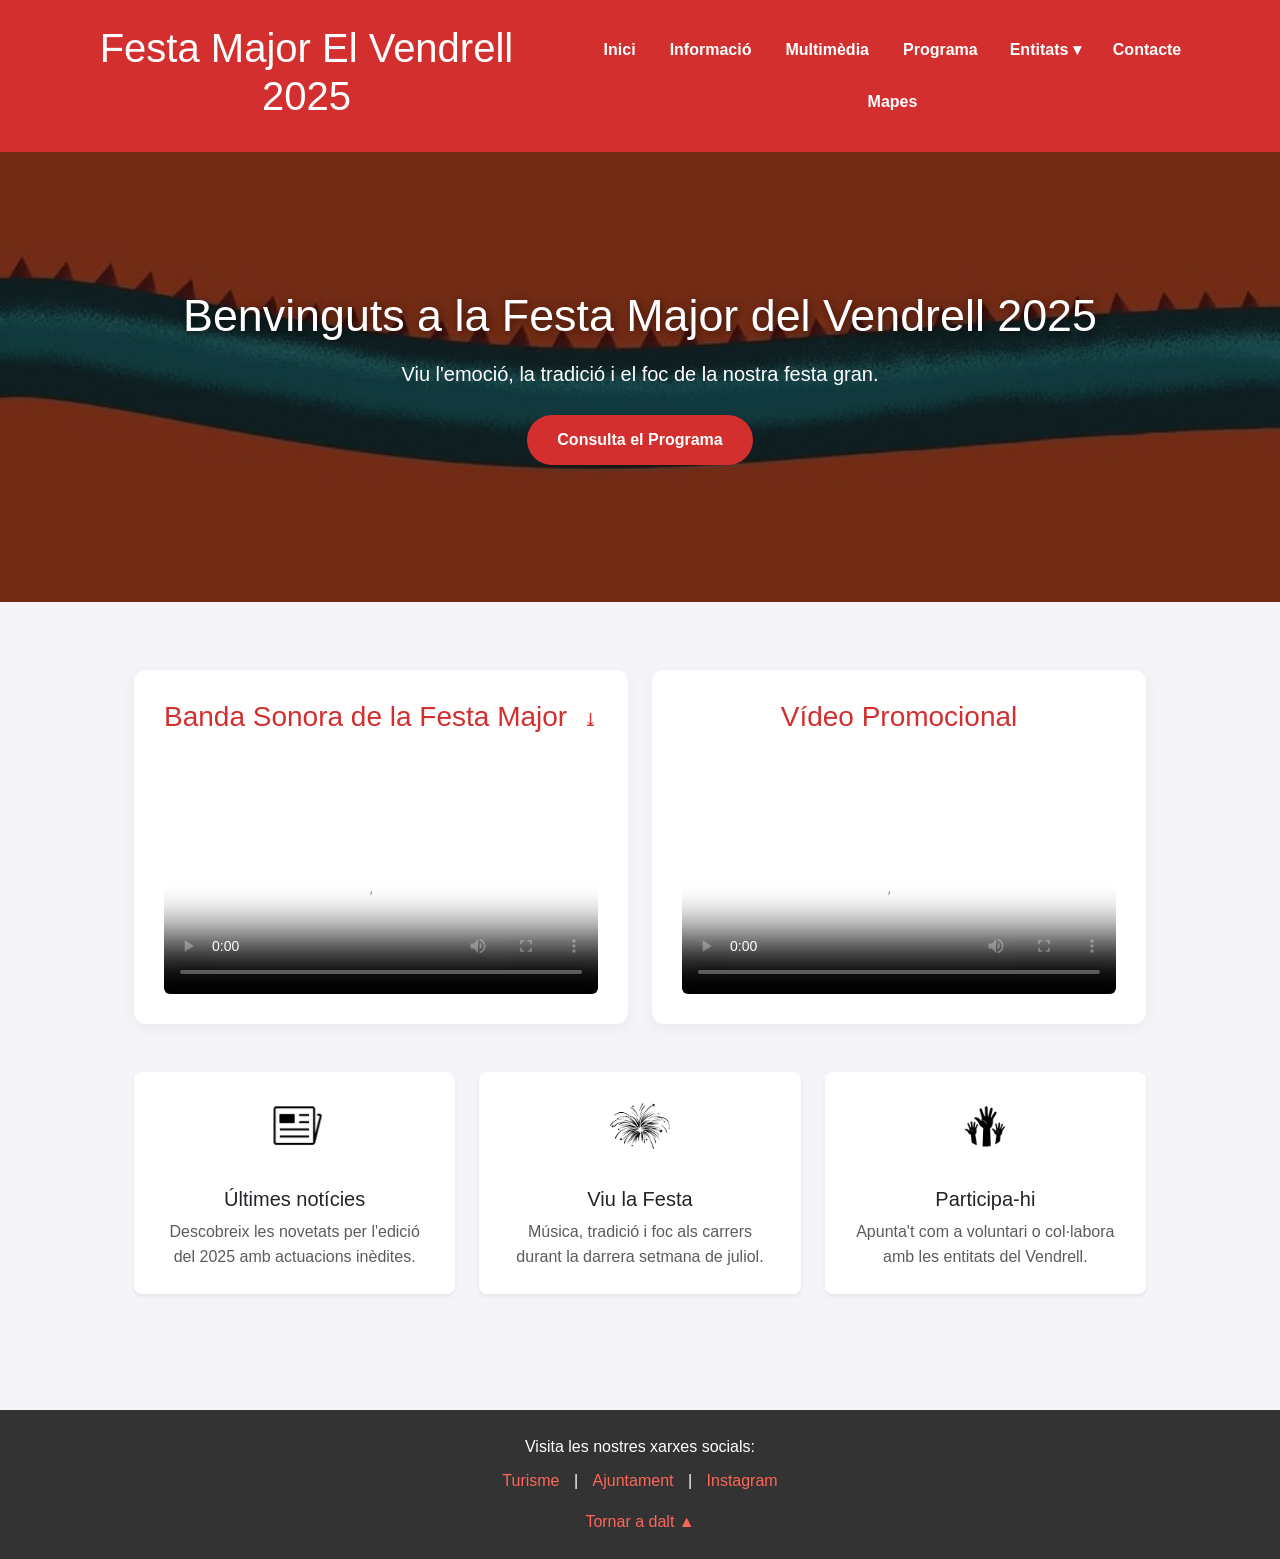
==== commit 7e48ef72: "Boostrap en index.html header i footer" ====
--- a/index.html
+++ b/index.html
@@ -4,104 +4,131 @@
     <meta charset="UTF-8">
     <meta name="viewport" content="width=device-width, initial-scale=1.0">
     <title>Festa Major El Vendrell 2025 - Inici</title>
+    
+    <link href="https://cdn.jsdelivr.net/npm/bootstrap@5.3.3/dist/css/bootstrap.min.css" rel="stylesheet" integrity="sha384-QWTKZyjpPEjISv5WaRU9OFeRpok6YctnYmDr5pNlyT2bRjXh0JMhjY6hW+ALEwIH" crossorigin="anonymous">
+    
     <link rel="stylesheet" href="css/styles.css">
 </head>
 <body>
 
-<header>
-    <h1><a href="index.html">Festa Major El Vendrell 2025</a></h1>
-    
-    <input type="checkbox" id="menu-toggle" class="menu-checkbox">
-    
-    <label for="menu-toggle" class="hamburger">
-        <span></span>
-        <span></span>
-        <span></span>
-    </label>
+    <header class="d-flex align-items-center justify-content-between position-relative">
+        <h1><a href="index.html" class="text-decoration-none">Festa Major El Vendrell 2025</a></h1>
+        
+        <input type="checkbox" id="menu-toggle" class="menu-checkbox">
+        
+        <label for="menu-toggle" class="hamburger">
+            <span></span>
+            <span></span>
+            <span></span>
+        </label>
 
-    <nav class="menu-nav">
-        <ul>
-            <li><a href="index.html">Inici</a></li>
-            <li><a href="informacio.html">Informació</a></li>
-            <li><a href="multimedia.html">Multimèdia</a></li>
-            <li><a href="programa.html">Programa</a></li>
-            <li class="dropdown">
-                <span class="dropdown-text">Entitats ▾</span>
-                <ul class="dropdown-content">
-                    <li><a href="grups_de_foc.html">Grups de foc</a></li>
-                    <li><span class="disabled-link">Seguici popular</span></li>
-                    <li><span class="disabled-link">Música</span></li>
-                </ul>
-            </li>
-            <li><a href="contacte.html">Contacte</a></li>
-            <li><a href="mapes.html">Mapes</a></li>
-        </ul>
-    </nav>
-</header>
+        <nav class="menu-nav">
+            <ul class="d-flex list-unstyled m-0 p-0">
+                <li><a href="index.html">Inici</a></li>
+                <li><a href="informacio.html">Informació</a></li>
+                <li><a href="multimedia.html">Multimèdia</a></li>
+                <li><a href="programa.html">Programa</a></li>
+                <li class="dropdown">
+                    <span class="dropdown-text">Entitats ▾</span>
+                    <ul class="dropdown-content list-unstyled m-0 p-0">
+                        <li><a href="grups_de_foc.html">Grups de foc</a></li>
+                        <li><span class="disabled-link">Seguici popular</span></li>
+                        <li><span class="disabled-link">Música</span></li>
+                    </ul>
+                </li>
+                <li><a href="contacte.html">Contacte</a></li>
+                <li><a href="mapes.html">Mapes</a></li>
+            </ul>
+        </nav>
+    </header>
 
-<main>
-        <section class="hero">
+    <main>
+        <section class="hero d-flex align-items-center justify-content-center text-center">
             <div class="hero-content">
                 <h2>Benvinguts a la Festa Major del Vendrell 2025</h2>
-                <p>Viu l'emoció, la tradició i el foc de la nostra festa gran.</p>
-                <a href="programa.html" class="btn-hero">Consulta el Programa</a>
+                <p class="fs-5">Viu l'emoció, la tradició i el foc de la nostra festa gran.</p>
+                <a href="programa.html" class="btn-hero text-decoration-none d-inline-block">Consulta el Programa</a>
             </div>
         </section>
 
-        <div class="container">
-            <section class="multimedia-home">
-                <div class="audio-player-card">
-                    <h3>Banda Sonora de la Festa Major
-                        <a href="music/5760.m4a" download class="download-icon-title" title="Descarregar banda sonora">⬇</a>
-                    </h3>
-                    <div class="video-container-mini">
-                        <video controls poster="imatge-presentacio.jpg">
-                            <source src="videos/5760_video.mp4" type="video/mp4">
-                            El teu navegador no suporta el format de vídeo.
-                        </video>
+        <div class="container my-5">
+            
+            <section class="row g-4 mb-5">
+                <div class="col-md-6">
+                    <div class="audio-player-card h-100 text-center">
+                        <h3 class="mb-3">Banda Sonora de la Festa Major 
+                            <a href="musica/banda_sonora.mp3" download class="download-icon-title text-decoration-none" title="Descarregar banda sonora">⤓</a> </h3>
+                        <div class="video-container-mini">
+                            <div class="ratio ratio-16x9">
+                                <video controls poster="imatge-presentacio.jpg" class="rounded">
+                                    <source src="videos/Promo_Festa_Major_Vendrell_2025.mp4" type="video/mp4">
+                                    El teu navegador no suporta el format de vídeo.
+                                </video>
+                            </div>
+                        </div>
                     </div>
-    
                 </div>
 
-                <div class="video-home-card">
-                    <h3>Vídeo Promocional</h3>
-                    <div class="video-container-mini">
-                        <video controls poster="imatge-presentacio.jpg">
-                            <source src="videos/Promo_Festa_Major_Vendrell_2025.mp4" type="video/mp4">
-                            El teu navegador no suporta el format de vídeo.
-                        </video>
+                <div class="col-md-6">
+                    <div class="video-home-card h-100 text-center">
+                        <h3 class="mb-3">Vídeo Promocional</h3>
+                        <div class="video-container-mini">
+                            <div class="ratio ratio-16x9">
+                                <video controls poster="imatge-presentacio.jpg" class="rounded">
+                                    <source src="videos/Promo_Festa_Major_Vendrell_2025.mp4" type="video/mp4">
+                                    El teu navegador no suporta el format de vídeo.
+                                </video>
+                            </div>
+                        </div>
                     </div>
                 </div>
             </section>
 
-            <div class="grid-home">
-                <div class="card">
-                    <img src="images/diari.png" alt="Notícies" class="icona-targeta">
-                    <h3>Últimes notícies</h3>
-                    <p>Descobreix les novetats per l'edició del 2025 amb actuacions inèdites.</p>
+            <div class="row g-4 text-center">
+                <div class="col-md-4">
+                    <div class="card border-0 shadow-sm p-4 h-100">
+                        <div class="d-flex justify-content-center mb-3">
+                            <img src="images/diari.png" alt="Notícies" class="icona-targeta img-fluid" style="max-width: 60px;">
+                        </div>
+                        <h3 class="h5">Últimes notícies</h3>
+                        <p class="text-muted mb-0">Descobreix les novetats per l'edició del 2025 amb actuacions inèdites.</p>
+                    </div>
                 </div>
-                <div class="card">
-                    <img src="images/focs_artificials.png" alt="Festa" class="icona-targeta">
-                    <h3>Viu la Festa</h3>
-                    <p>Música, tradició i foc als carrers durant la darrera setmana de juliol.</p>
+                
+                <div class="col-md-4">
+                    <div class="card border-0 shadow-sm p-4 h-100">
+                        <div class="d-flex justify-content-center mb-3">
+                            <img src="images/focs_artificials.png" alt="Festa" class="icona-targeta img-fluid" style="max-width: 60px;">
+                        </div>
+                        <h3 class="h5">Viu la Festa</h3>
+                        <p class="text-muted mb-0">Música, tradició i foc als carrers durant la darrera setmana de juliol.</p>
+                    </div>
                 </div>
-                <div class="card">
-                    <img src="images/voluntari.png" alt="Participa" class="icona-targeta">
-                    <h3>Participa-hi</h3>
-                    <p>Apunta't com a voluntari o col·labora amb les entitats del Vendrell.</p>
+                
+                <div class="col-md-4">
+                    <div class="card border-0 shadow-sm p-4 h-100">
+                        <div class="d-flex justify-content-center mb-3">
+                            <img src="images/voluntari.png" alt="Participa" class="icona-targeta img-fluid" style="max-width: 60px;">
+                        </div>
+                        <h3 class="h5">Participa-hi</h3>
+                        <p class="text-muted mb-0">Apunta't com a voluntari o col·labora amb les entitats del Vendrell.</p>
+                    </div>
                 </div>
             </div>
+
         </div>
     </main>
 
-    <footer id="footer">
-        <p>Visita les nostres xarxes socials:</p>
-        <div class="footer-links">
-            <a href="https://www.elvendrellturisme.com/">Turisme</a> | <a href="https://www.elvendrell.net/">Ajuntament</a> | <a href="https://www.instagram.com/fmelvendrell/">Instagram</a>
+    <footer id="footer" class="text-center py-4 mt-5">
+        <p class="mb-2">Visita les nostres xarxes socials:</p>
+        <div class="footer-links mb-3">
+            <a href="https://www.elvendrellturisme.com/" class="text-decoration-none">Turisme</a> | 
+            <a href="https://www.elvendrell.net/" class="text-decoration-none">Ajuntament</a> | 
+            <a href="https://www.instagram.com/fmelvendrell/" class="text-decoration-none">Instagram</a>
         </div>
-        <br>
-        <a href="#" class="back-to-top">⬆ Tornar a dalt</a>
+        <a href="#" class="back-to-top text-decoration-none">Tornar a dalt ▲</a>
     </footer>
 
+    <script src="https://cdn.jsdelivr.net/npm/bootstrap@5.3.3/dist/js/bootstrap.bundle.min.js" integrity="sha384-YvpcrYf0tY3lHB60NNkmXc5s9fDVZLESaAA55NDzOxhy9GkcIdslK1eN7N6jIeHz" crossorigin="anonymous"></script>
 </body>
 </html>
--- a/css/styles.css
+++ b/css/styles.css
@@ -287,7 +287,7 @@
 .seccio-text {
     padding: 60px 5%; /* Molt espai a dalt i a baix perquè respiri */
     background-color: var(--color-fons);
-    text-align: center;
+    text-align: justify;
     max-width: 1200px; /* Limitem l'amplada perquè el text no es faci pesat de llegir */
     margin: 0 auto; /* Centrem el bloc de text al mig de la pantalla */
 }
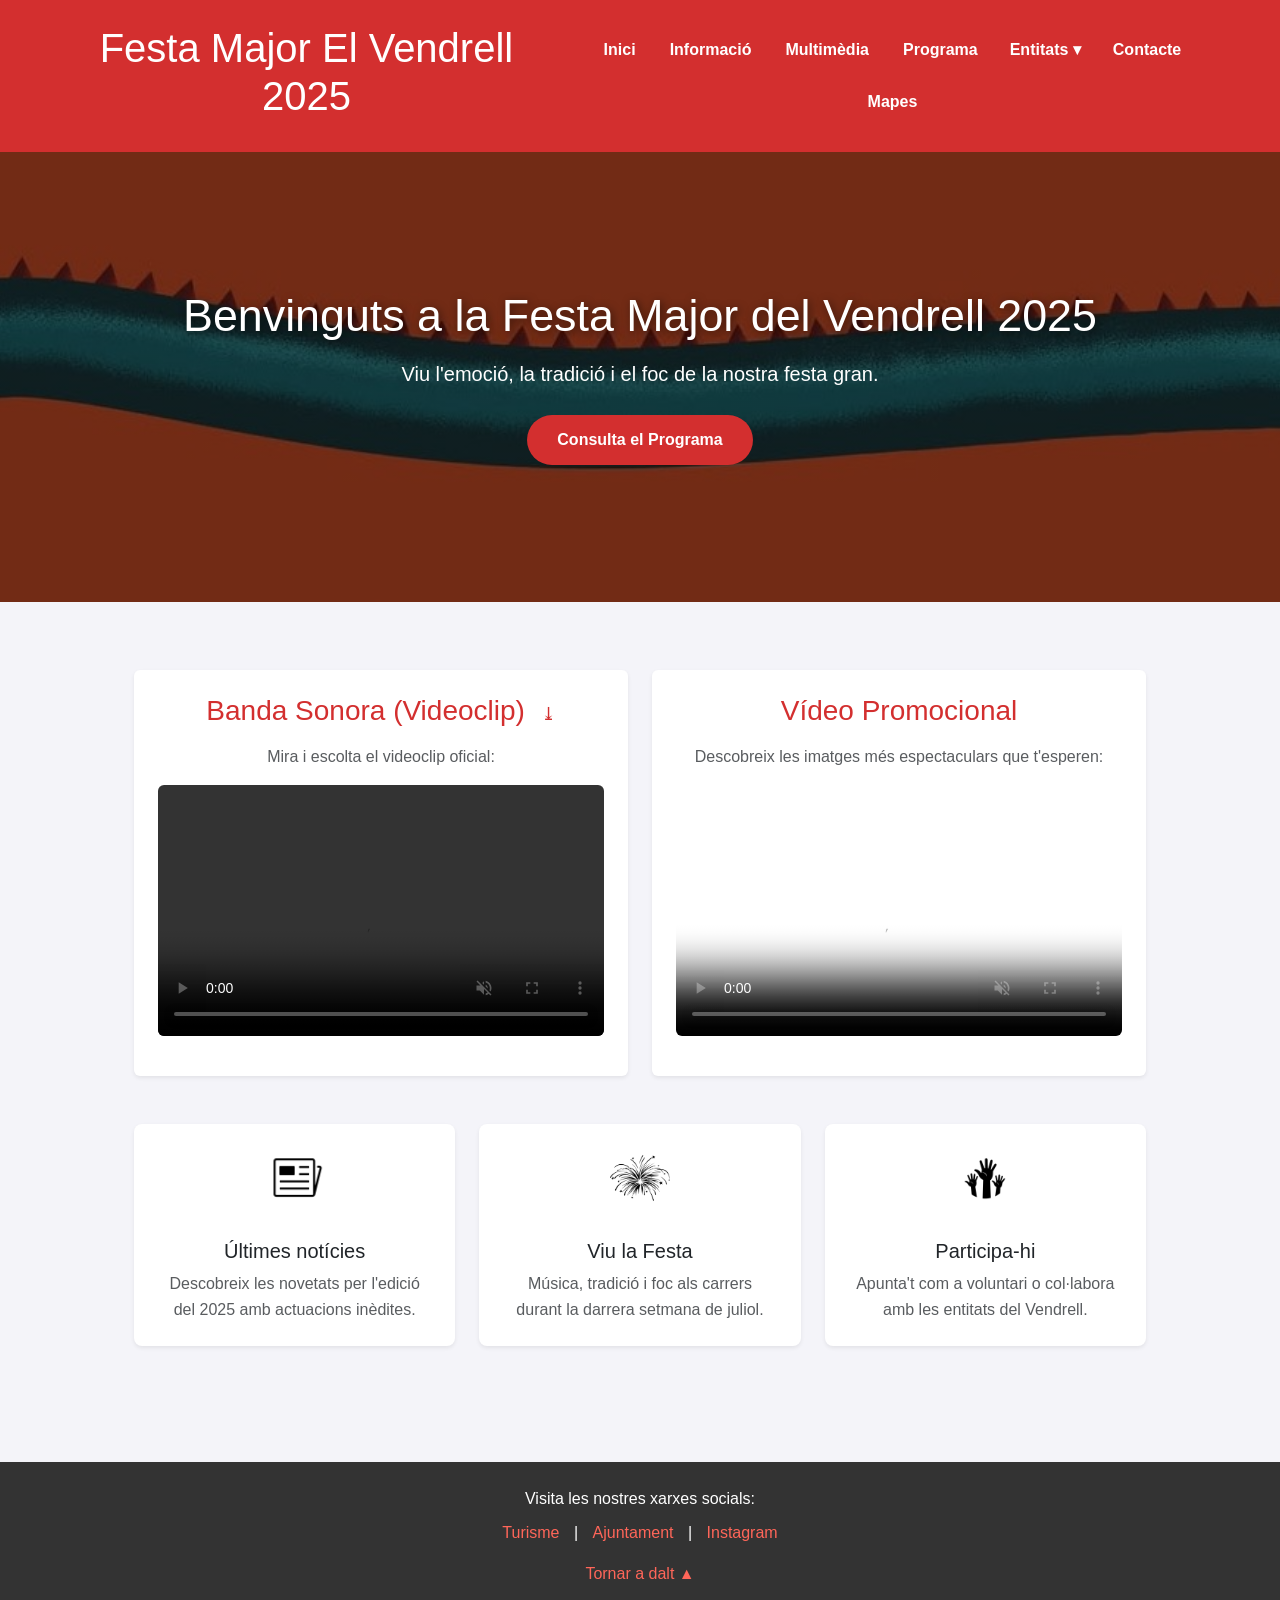
==== commit 38877d03: "videos autoreproduits" ====
--- a/index.html
+++ b/index.html
@@ -54,14 +54,18 @@
         <div class="container my-5">
             
             <section class="row g-4 mb-5">
+                
                 <div class="col-md-6">
-                    <div class="audio-player-card h-100 text-center">
-                        <h3 class="mb-3">Banda Sonora de la Festa Major 
-                            <a href="musica/banda_sonora.mp3" download class="download-icon-title text-decoration-none" title="Descarregar banda sonora">⤓</a> </h3>
-                        <div class="video-container-mini">
+                    <div class="audio-player-card h-100 text-center p-4 bg-white rounded shadow-sm">
+                        <h3 class="mb-3">Banda Sonora (Videoclip)
+                            <a href="music/5760.m4a" download class="download-icon-title text-decoration-none" title="Descarregar Videoclip">⤓</a>
+                        </h3>
+                        <p class="text-muted">Mira i escolta el videoclip oficial:</p>
+                        
+                        <div class="video-container-mini my-3">
                             <div class="ratio ratio-16x9">
-                                <video controls poster="imatge-presentacio.jpg" class="rounded">
-                                    <source src="videos/Promo_Festa_Major_Vendrell_2025.mp4" type="video/mp4">
+                                <video autoplay muted playsinline controls class="rounded">
+                                    <source src="videos/5760_video.mp4" type="video/mp4">
                                     El teu navegador no suporta el format de vídeo.
                                 </video>
                             </div>
@@ -70,11 +74,13 @@
                 </div>
 
                 <div class="col-md-6">
-                    <div class="video-home-card h-100 text-center">
+                    <div class="video-home-card h-100 text-center p-4 bg-white rounded shadow-sm">
                         <h3 class="mb-3">Vídeo Promocional</h3>
-                        <div class="video-container-mini">
+                        <p class="text-muted">Descobreix les imatges més espectaculars que t'esperen:</p>
+                        
+                        <div class="video-container-mini my-3">
                             <div class="ratio ratio-16x9">
-                                <video controls poster="imatge-presentacio.jpg" class="rounded">
+                                <video autoplay muted playsinline controls poster="imatge-presentacio.jpg" class="rounded">
                                     <source src="videos/Promo_Festa_Major_Vendrell_2025.mp4" type="video/mp4">
                                     El teu navegador no suporta el format de vídeo.
                                 </video>
@@ -82,11 +88,12 @@
                         </div>
                     </div>
                 </div>
+                
             </section>
 
             <div class="row g-4 text-center">
                 <div class="col-md-4">
-                    <div class="card border-0 shadow-sm p-4 h-100">
+                    <div class="card border-0 shadow-sm p-4 h-100 bg-white">
                         <div class="d-flex justify-content-center mb-3">
                             <img src="images/diari.png" alt="Notícies" class="icona-targeta img-fluid" style="max-width: 60px;">
                         </div>
@@ -96,7 +103,7 @@
                 </div>
                 
                 <div class="col-md-4">
-                    <div class="card border-0 shadow-sm p-4 h-100">
+                    <div class="card border-0 shadow-sm p-4 h-100 bg-white">
                         <div class="d-flex justify-content-center mb-3">
                             <img src="images/focs_artificials.png" alt="Festa" class="icona-targeta img-fluid" style="max-width: 60px;">
                         </div>
@@ -106,7 +113,7 @@
                 </div>
                 
                 <div class="col-md-4">
-                    <div class="card border-0 shadow-sm p-4 h-100">
+                    <div class="card border-0 shadow-sm p-4 h-100 bg-white">
                         <div class="d-flex justify-content-center mb-3">
                             <img src="images/voluntari.png" alt="Participa" class="icona-targeta img-fluid" style="max-width: 60px;">
                         </div>
